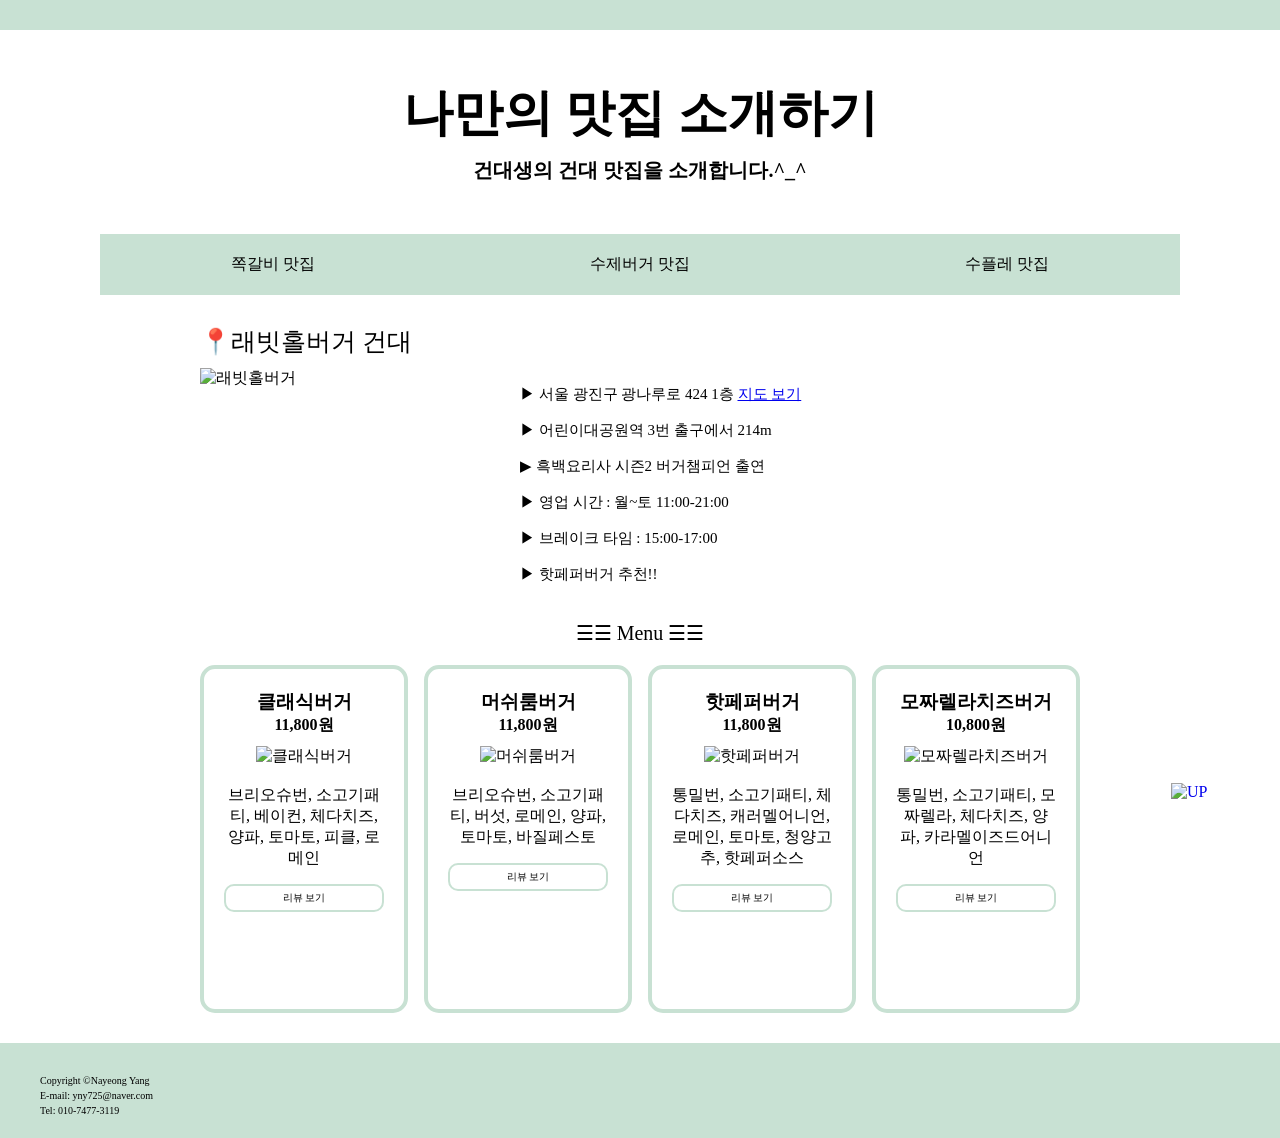
==== recom2.html @ d703c52b "현재 디렉토리에 있는 모든 파일 Commit" ====
<!DOCTYPE html>
<html lang="en">

<head>
    <meta charset="UTF-8">
    <meta name="viewport" content="width=device-width, initial-scale=1.0">
    <title>NY's MAP</title>
    <style>
        @font-face {
            font-family: 'Aggravo3';
            src: url('https://cdn.jsdelivr.net/gh/projectnoonnu/noonfonts_2108@1.1/SBAggroL.woff') format('woff');
            font-weight: 300;
            font-display: swap;
        }

        @font-face {
            font-family: 'Aggravo2';
            src: url('https://cdn.jsdelivr.net/gh/projectnoonnu/noonfonts_2108@1.1/SBAggroM.woff') format('woff');
            font-weight: 500;
            font-display: swap;
        }

        @font-face {
            font-family: 'Aggravo1';
            src: url('https://cdn.jsdelivr.net/gh/projectnoonnu/noonfonts_2108@1.1/SBAggroB.woff') format('woff');
            font-weight: 700;
            font-display: swap;
        }

        * {
            margin: 0;
            padding: 0;
        }

        body {
            background-color: #c8e1d3;
        }

        #post {
            margin: 10px 0;
            background-color: white;
        }

        #upup {
            position: fixed;
            width: 45px;
            height: 45px;
            bottom: 8%;
            right: 5%;
            z-index: 1000;
        }

        #title {
            font-family: Aggravo1;
            font-size: 50px;
            text-align: center;
            background-color: white;
        }

        #subtitle {
            font-family: Aggravo2;
            font-size: 20px;
            text-align: center;
            margin-top: 10px;
            background-color: white;
        }

        header {
            background-color: white;
            padding: 50px;
            margin-top: 30px;
        }

        nav {
            display: flex;
            gap: 20px;
            justify-content: space-between;
            margin: 0 100px 20px 100px;
            background-color: #c8e1d3;
        }

        .menu {
            border: 2px solid none;
            padding: 10px;
            flex: 1;
            text-align: center;
            font-family: Aggravo3;
            padding: 20px;
            text-decoration: none;
            color: #000;
        }

        .menu:hover {
            background-color: #b1cabc;
            font-size: 110%;
            color: #fff;
            transition: 0.2s;
            cursor: pointer;
        }


        section {
            margin: 0 200px;
            background-color: white;
            padding-bottom: 30px;
        }

        .restaurant {
            background-color: white;
        }

        .rest-name {
            font-family: Aggravo3;
            font-size: 25px;
            margin: 10px 0;
            background-color: white;
            float: left;
        }

        .content {
            display: flex;
            gap: 20px;
            align-items: flex-start;
            clear: both;
        }

        #img1 {
            width: 300px;
        }

        .info {
            font-family: Aggravo3;
            font-size: 15px;
            background-color: white;
        }

        .menu-name {
            font-family: Aggravo3;
            font-size: 20px;
            margin: 20px 0 10px 0;
            background-color: white;
            text-align: center;
        }

        .card {
            width: 200px;
            height: 300px;
            border: 4px solid #c8e1d3;
            border-radius: 15px;
            padding: 20px;
            margin-top: 10px;
            text-align: center;
            font-family: Aggravo3;
        }

        .card:hover {
            scale: 1.05;
        }

        .container {
            display: flex;
            gap: 16px;
            justify-content: space-around;
        }

        .button {
            font-family: Aggravo3;
            font-size: 10px;
            padding: 5px;
            border: 2px solid #c8e1d3;
            padding: 5px 7px;
            margin-top: 15px;
            border-radius: 10px;
            text-decoration: none;
            color: #000;
            display: block;
        }

        .button:hover {
            background-color: #b1cabc;
            color: white;
            cursor: pointer;
            transition: 0.2s;
        }

        .card-menu {
            width: 170px;
            height: 130px;
            margin-top: 10px;
        }

        footer {
            background-color: #c8e1d3;
            padding: 20px;
            margin: auto 20px;
            font-family: Aggravo3;
            font-size: 10px;
            line-height: 1.5;
            /*행간 조절*/
        }
    </style>
</head>

<body>
    <a href="#">
        <img id="upup" src="/project/up2.png" alt="UP">
    </a>
    <div id="post">
        <header>
            <h1 id="title">나만의 맛집 소개하기</h1>
            <h2 id="subtitle">건대생의 건대 맛집을 소개합니다.^_^</h2>
        </header>
        <nav>
            <a href="./recom1.html" class="menu">쪽갈비 맛집</a>
            <a href="./recom2.html" class="menu">수제버거 맛집</a>
            <a href="./recom3.html" class="menu">수플레 맛집</a>
        </nav>
        <section>
            <main class="restaurant">
                <div class="rest-name">📍래빗홀버거 건대</div>
                <div class="content">
                    <img id="img1"
                        src="https://search.pstatic.net/common/?src=https%3A%2F%2Fldb-phinf.pstatic.net%2F20210414_271%2F1618355081885xjodu_JPEG%2FBhJRNdYAPlFoY2sj2ZKEzAfs.jpeg.jpg"
                        alt="래빗홀버거">
                    <div class="info"><br>▶ 서울 광진구 광나루로 424 1층 <a
                            href="https://map.naver.com/p/entry/place/1749978133?lng=127.0765351&lat=37.5460742&placePath=/home?fromNxList=true&fromPanelNum=1&additionalHeight=76&timestamp=202606150153&locale=ko&svcName=map_pcv5&from=map&fromNxList=true&fromPanelNum=1&additionalHeight=76&timestamp=202606150153&locale=ko&svcName=map_pcv5&placeSearchOption=entry%3D%26fromNxList%3Dtrue&searchType=place&c=15.00,0,0,0,dh"
                            target="_blank">지도
                            보기</a><br><br>
                        ▶ 어린이대공원역 3번 출구에서 214m <br><br>
                        ▶ 흑백요리사 시즌2 버거챔피언 출연 <br><br>
                        ▶ 영업 시간 : 월~토 11:00-21:00 <br><br>
                        ▶ 브레이크 타임 : 15:00-17:00 <br><br>
                        ▶ 핫페퍼버거 추천!! <br><br>
                    </div>
                </div>
                <div class="menu-name">☰☰ Menu ☰☰</div>
                <div class="container">
                    <div class="card">
                        <h3>클래식버거</h3>
                        <h4>11,800원</h4>
                        <img class="card-menu"
                            src="https://search.pstatic.net/common/?src=https%3A%2F%2Fldb-phinf.pstatic.net%2F20251209_55%2F1765263660191HMbvo_PNG%2FIMG_1786.png"
                            alt="클래식버거">
                        <p><br>브리오슈번, 소고기패티, 베이컨, 체다치즈, 양파, 토마토, 피클, 로메인</p>
                        <a href="https://blog.naver.com/sally9623/224283594395" class="button" target="_blank">리뷰 보기</a>
                    </div>
                    <div class="card">
                        <h3>머쉬룸버거</h3>
                        <h4>11,800원</h4>
                        <img class="card-menu"
                            src="https://search.pstatic.net/common/?src=https%3A%2F%2Fldb-phinf.pstatic.net%2F20251209_262%2F1765263680074zX6fR_PNG%2FIMG_1782.png"
                            alt="머쉬룸버거">
                        <p><br>브리오슈번, 소고기패티, 버섯, 로메인, 양파, 토마토, 바질페스토</p>
                        <a href="https://blog.naver.com/gobbu13/224247847698" class="button" target="_blank">리뷰 보기</a>
                    </div>
                    <div class="card">
                        <h3>핫페퍼버거</h3>
                        <h4>11,800원</h4>
                        <img class="card-menu"
                            src="https://search.pstatic.net/common/?src=https%3A%2F%2Fldb-phinf.pstatic.net%2F20251209_257%2F17652641439356crUH_PNG%2FIMG_1785.png"
                            alt="핫페퍼버거">
                        <p><br>통밀번, 소고기패티, 체다치즈, 캐러멜어니언, 로메인, 토마토, 청양고추, 핫페퍼소스</p>
                        <a href="https://blog.naver.com/gobbu13/224247847698" class="button" target="_blank">리뷰 보기</a>
                    </div>
                    <div class="card">
                        <h3>모짜렐라치즈버거</h3>
                        <h4>10,800원</h4>
                        <img class="card-menu"
                            src="https://search.pstatic.net/common/?src=https%3A%2F%2Fldb-phinf.pstatic.net%2F20251209_206%2F17652641099545xP0f_JPEG%2FIMG_8123.jpeg"
                            alt="모짜렐라치즈버거">
                        <p><br>통밀번, 소고기패티, 모짜렐라, 체다치즈, 양파, 카라멜이즈드어니언</p>
                        <a href="https://blog.naver.com/angel153c/222793731260" class="button" target="_blank">리뷰 보기</a>
                    </div>
                </div>
            </main>
            <main class="restaurant">

            </main>
            <main class="restaurant"></main>

        </section>
    </div>
    <footer id="footer">
        <p>
            Copyright ©Nayeong Yang<br>
            E-mail: yny725@naver.com<br>
            Tel: 010-7477-3119
        </p>
    </footer>
</body>

</html>
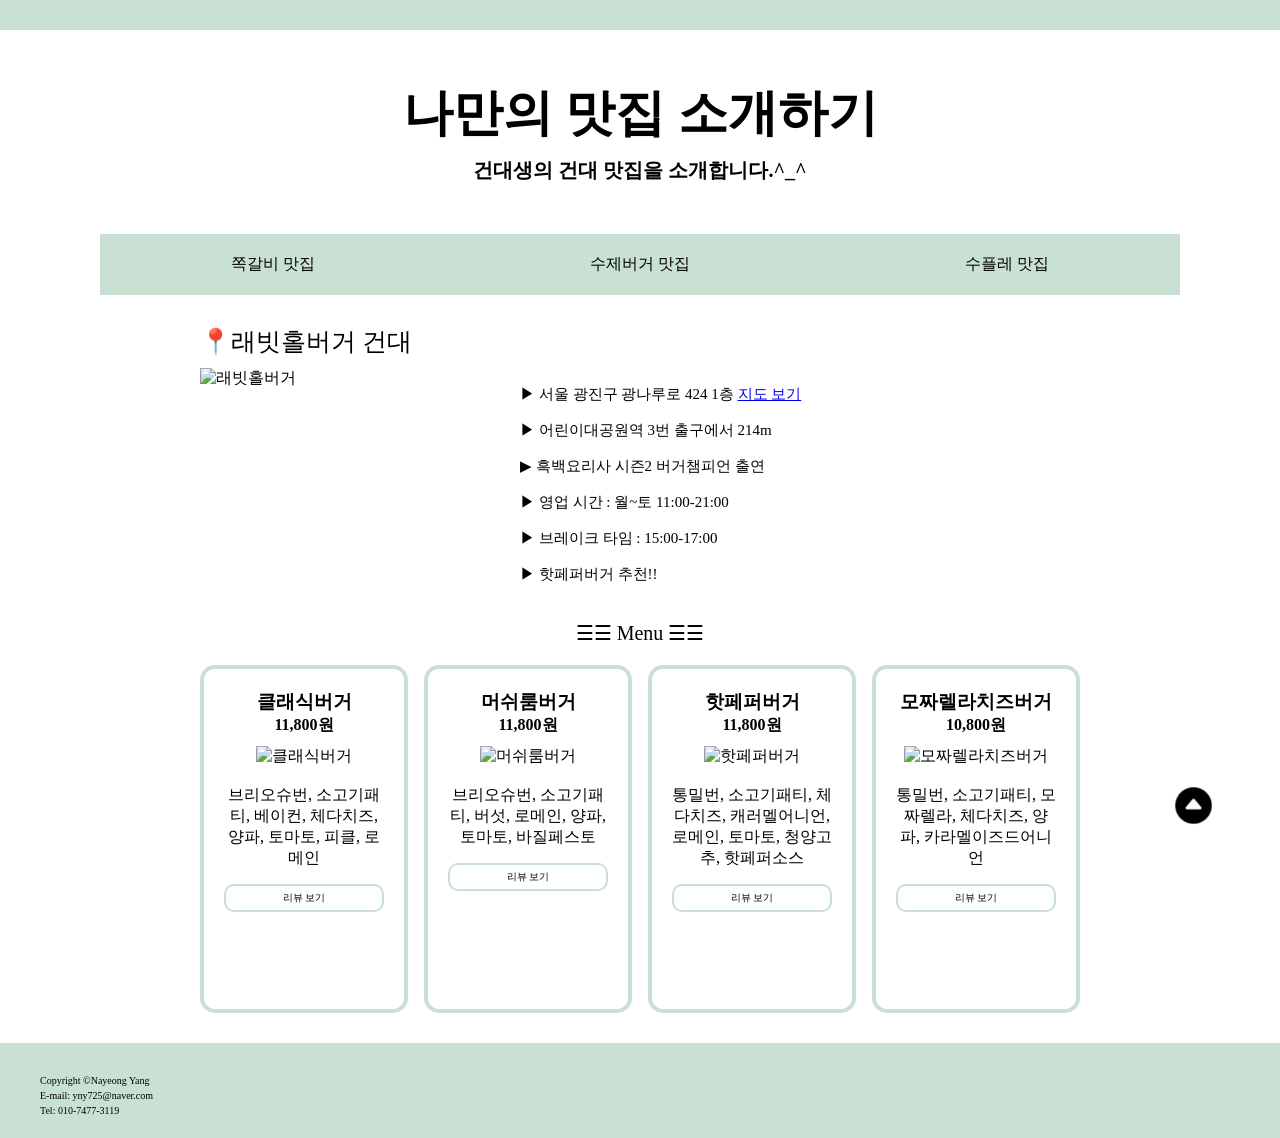
==== commit 86dffc10: "이미지 경로 수정" ====
--- a/recom2.html
+++ b/recom2.html
@@ -203,7 +203,7 @@
 
 <body>
     <a href="#">
-        <img id="upup" src="/project/up2.png" alt="UP">
+        <img id="upup" src="up2.png" alt="UP">
     </a>
     <div id="post">
         <header>
@@ -211,7 +211,7 @@
             <h2 id="subtitle">건대생의 건대 맛집을 소개합니다.^_^</h2>
         </header>
         <nav>
-            <a href="./recom1.html" class="menu">쪽갈비 맛집</a>
+            <a href="./index.html" class="menu">쪽갈비 맛집</a>
             <a href="./recom2.html" class="menu">수제버거 맛집</a>
             <a href="./recom3.html" class="menu">수플레 맛집</a>
         </nav>
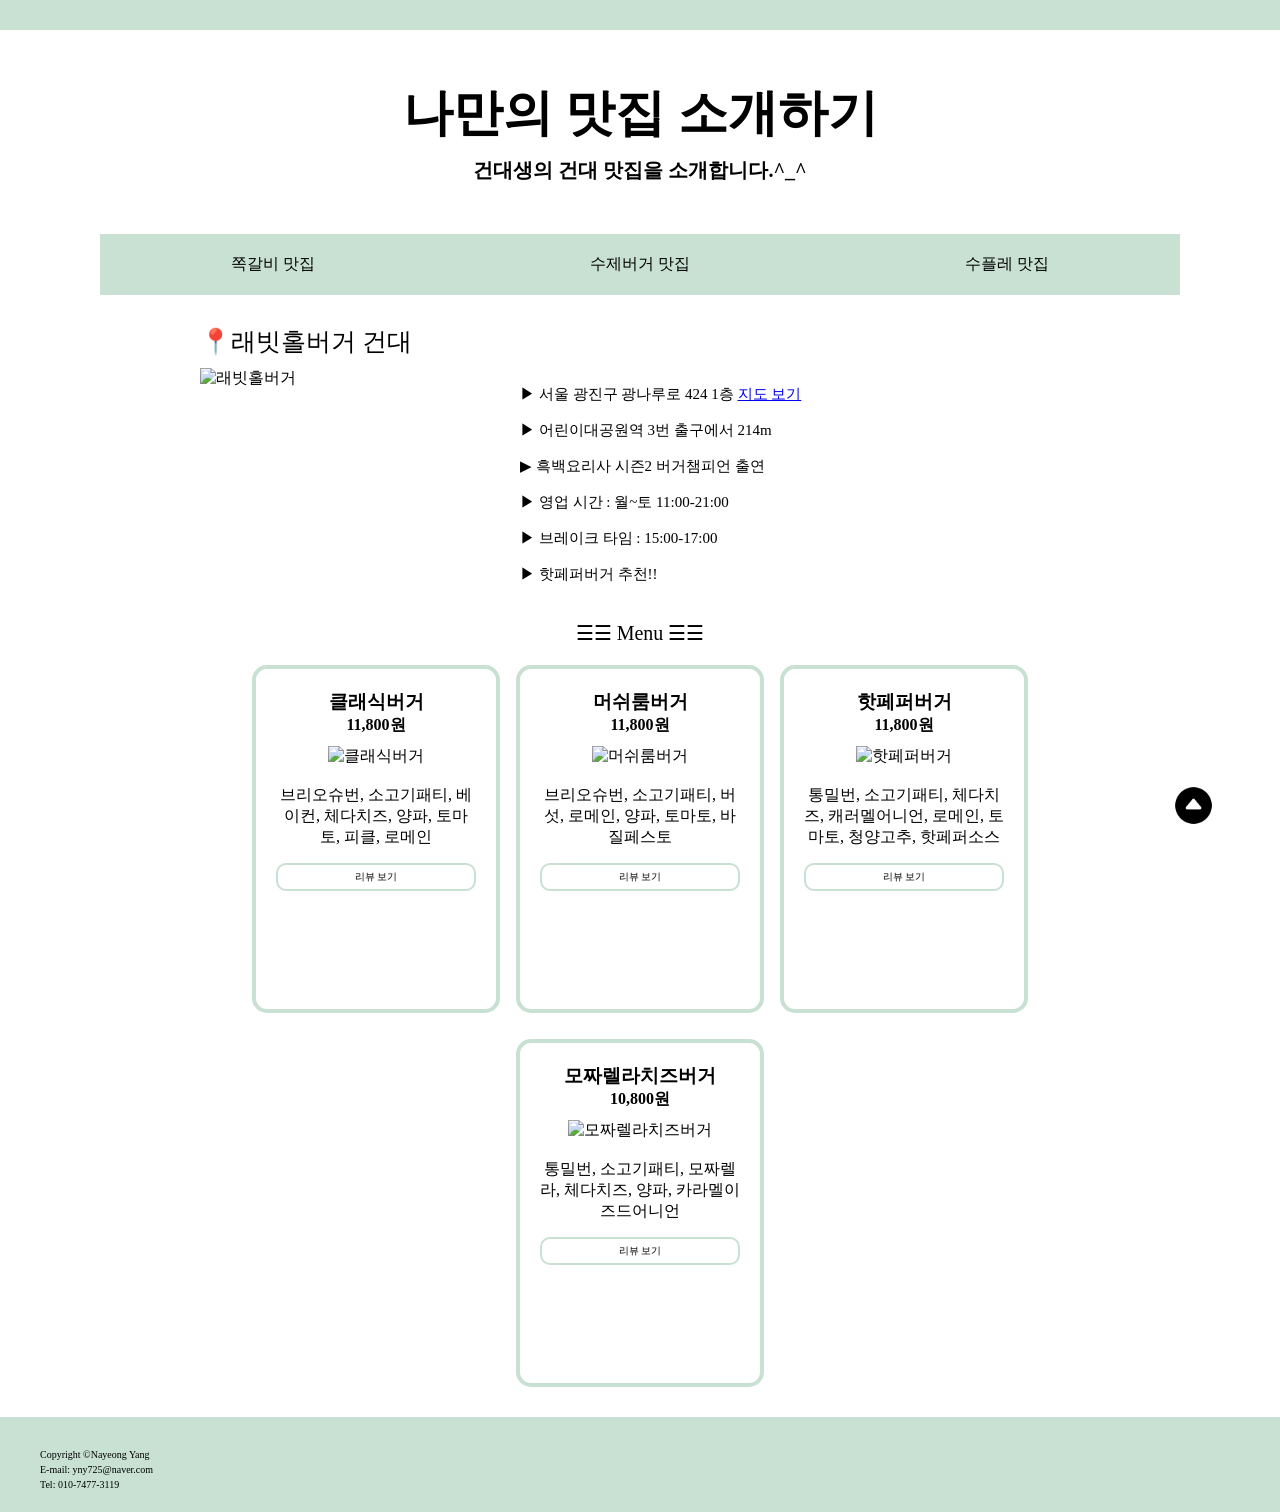
==== commit 8b1ff187: "반응형으로 수정 후 현재 디렉토리에 있는 모든 파일 커밋" ====
--- a/recom2.html
+++ b/recom2.html
@@ -5,205 +5,12 @@
     <meta charset="UTF-8">
     <meta name="viewport" content="width=device-width, initial-scale=1.0">
     <title>NY's MAP</title>
-    <style>
-        @font-face {
-            font-family: 'Aggravo3';
-            src: url('https://cdn.jsdelivr.net/gh/projectnoonnu/noonfonts_2108@1.1/SBAggroL.woff') format('woff');
-            font-weight: 300;
-            font-display: swap;
-        }
-
-        @font-face {
-            font-family: 'Aggravo2';
-            src: url('https://cdn.jsdelivr.net/gh/projectnoonnu/noonfonts_2108@1.1/SBAggroM.woff') format('woff');
-            font-weight: 500;
-            font-display: swap;
-        }
-
-        @font-face {
-            font-family: 'Aggravo1';
-            src: url('https://cdn.jsdelivr.net/gh/projectnoonnu/noonfonts_2108@1.1/SBAggroB.woff') format('woff');
-            font-weight: 700;
-            font-display: swap;
-        }
-
-        * {
-            margin: 0;
-            padding: 0;
-        }
-
-        body {
-            background-color: #c8e1d3;
-        }
-
-        #post {
-            margin: 10px 0;
-            background-color: white;
-        }
-
-        #upup {
-            position: fixed;
-            width: 45px;
-            height: 45px;
-            bottom: 8%;
-            right: 5%;
-            z-index: 1000;
-        }
-
-        #title {
-            font-family: Aggravo1;
-            font-size: 50px;
-            text-align: center;
-            background-color: white;
-        }
-
-        #subtitle {
-            font-family: Aggravo2;
-            font-size: 20px;
-            text-align: center;
-            margin-top: 10px;
-            background-color: white;
-        }
-
-        header {
-            background-color: white;
-            padding: 50px;
-            margin-top: 30px;
-        }
-
-        nav {
-            display: flex;
-            gap: 20px;
-            justify-content: space-between;
-            margin: 0 100px 20px 100px;
-            background-color: #c8e1d3;
-        }
-
-        .menu {
-            border: 2px solid none;
-            padding: 10px;
-            flex: 1;
-            text-align: center;
-            font-family: Aggravo3;
-            padding: 20px;
-            text-decoration: none;
-            color: #000;
-        }
-
-        .menu:hover {
-            background-color: #b1cabc;
-            font-size: 110%;
-            color: #fff;
-            transition: 0.2s;
-            cursor: pointer;
-        }
-
-
-        section {
-            margin: 0 200px;
-            background-color: white;
-            padding-bottom: 30px;
-        }
-
-        .restaurant {
-            background-color: white;
-        }
-
-        .rest-name {
-            font-family: Aggravo3;
-            font-size: 25px;
-            margin: 10px 0;
-            background-color: white;
-            float: left;
-        }
-
-        .content {
-            display: flex;
-            gap: 20px;
-            align-items: flex-start;
-            clear: both;
-        }
-
-        #img1 {
-            width: 300px;
-        }
-
-        .info {
-            font-family: Aggravo3;
-            font-size: 15px;
-            background-color: white;
-        }
-
-        .menu-name {
-            font-family: Aggravo3;
-            font-size: 20px;
-            margin: 20px 0 10px 0;
-            background-color: white;
-            text-align: center;
-        }
-
-        .card {
-            width: 200px;
-            height: 300px;
-            border: 4px solid #c8e1d3;
-            border-radius: 15px;
-            padding: 20px;
-            margin-top: 10px;
-            text-align: center;
-            font-family: Aggravo3;
-        }
-
-        .card:hover {
-            scale: 1.05;
-        }
-
-        .container {
-            display: flex;
-            gap: 16px;
-            justify-content: space-around;
-        }
-
-        .button {
-            font-family: Aggravo3;
-            font-size: 10px;
-            padding: 5px;
-            border: 2px solid #c8e1d3;
-            padding: 5px 7px;
-            margin-top: 15px;
-            border-radius: 10px;
-            text-decoration: none;
-            color: #000;
-            display: block;
-        }
-
-        .button:hover {
-            background-color: #b1cabc;
-            color: white;
-            cursor: pointer;
-            transition: 0.2s;
-        }
-
-        .card-menu {
-            width: 170px;
-            height: 130px;
-            margin-top: 10px;
-        }
-
-        footer {
-            background-color: #c8e1d3;
-            padding: 20px;
-            margin: auto 20px;
-            font-family: Aggravo3;
-            font-size: 10px;
-            line-height: 1.5;
-            /*행간 조절*/
-        }
-    </style>
+    <link rel="stylesheet" href="./style.css">
 </head>
 
 <body>
     <a href="#">
-        <img id="upup" src="up2.png" alt="UP">
+        <img id="upup" src="./up2.png" alt="UP">
     </a>
     <div id="post">
         <header>
@@ -219,7 +26,7 @@
             <main class="restaurant">
                 <div class="rest-name">📍래빗홀버거 건대</div>
                 <div class="content">
-                    <img id="img1"
+                    <img id="img2"
                         src="https://search.pstatic.net/common/?src=https%3A%2F%2Fldb-phinf.pstatic.net%2F20210414_271%2F1618355081885xjodu_JPEG%2FBhJRNdYAPlFoY2sj2ZKEzAfs.jpeg.jpg"
                         alt="래빗홀버거">
                     <div class="info"><br>▶ 서울 광진구 광나루로 424 1층 <a
@@ -235,7 +42,7 @@
                 </div>
                 <div class="menu-name">☰☰ Menu ☰☰</div>
                 <div class="container">
-                    <div class="card">
+                    <div class="card2">
                         <h3>클래식버거</h3>
                         <h4>11,800원</h4>
                         <img class="card-menu"
@@ -244,7 +51,7 @@
                         <p><br>브리오슈번, 소고기패티, 베이컨, 체다치즈, 양파, 토마토, 피클, 로메인</p>
                         <a href="https://blog.naver.com/sally9623/224283594395" class="button" target="_blank">리뷰 보기</a>
                     </div>
-                    <div class="card">
+                    <div class="card2">
                         <h3>머쉬룸버거</h3>
                         <h4>11,800원</h4>
                         <img class="card-menu"
@@ -253,7 +60,7 @@
                         <p><br>브리오슈번, 소고기패티, 버섯, 로메인, 양파, 토마토, 바질페스토</p>
                         <a href="https://blog.naver.com/gobbu13/224247847698" class="button" target="_blank">리뷰 보기</a>
                     </div>
-                    <div class="card">
+                    <div class="card2">
                         <h3>핫페퍼버거</h3>
                         <h4>11,800원</h4>
                         <img class="card-menu"
@@ -262,7 +69,7 @@
                         <p><br>통밀번, 소고기패티, 체다치즈, 캐러멜어니언, 로메인, 토마토, 청양고추, 핫페퍼소스</p>
                         <a href="https://blog.naver.com/gobbu13/224247847698" class="button" target="_blank">리뷰 보기</a>
                     </div>
-                    <div class="card">
+                    <div class="card2">
                         <h3>모짜렐라치즈버거</h3>
                         <h4>10,800원</h4>
                         <img class="card-menu"
--- a/style.css
+++ b/style.css
@@ -0,0 +1,313 @@
+@font-face {
+    font-family: 'Aggravo3';
+    src: url('https://cdn.jsdelivr.net/gh/projectnoonnu/noonfonts_2108@1.1/SBAggroL.woff') format('woff');
+    font-weight: 300;
+    font-display: swap;
+}
+
+@font-face {
+    font-family: 'Aggravo2';
+    src: url('https://cdn.jsdelivr.net/gh/projectnoonnu/noonfonts_2108@1.1/SBAggroM.woff') format('woff');
+    font-weight: 500;
+    font-display: swap;
+}
+
+@font-face {
+    font-family: 'Aggravo1';
+    src: url('https://cdn.jsdelivr.net/gh/projectnoonnu/noonfonts_2108@1.1/SBAggroB.woff') format('woff');
+    font-weight: 700;
+    font-display: swap;
+}
+
+* {
+    margin: 0;
+    padding: 0;
+}
+
+body {
+    background-color: #c8e1d3;
+}
+
+#post {
+    margin: 10px 0;
+    background-color: white;
+}
+
+#upup {
+    position: fixed;
+    width: 45px;
+    height: 45px;
+    bottom: 8%;
+    right: 5%;
+    z-index: 1000;
+}
+
+#title {
+    font-family: Aggravo1;
+    font-size: 50px;
+    text-align: center;
+    background-color: white;
+}
+
+#subtitle {
+    font-family: Aggravo2;
+    font-size: 20px;
+    text-align: center;
+    margin-top: 10px;
+    background-color: white;
+}
+
+header {
+    background-color: white;
+    padding: 50px;
+    margin-top: 30px;
+}
+
+nav {
+    display: flex;
+    gap: 20px;
+    justify-content: space-between;
+    margin: 0 100px 20px 100px;
+    background-color: #c8e1d3;
+}
+
+.menu {
+    border: 2px solid none;
+    padding: 10px;
+    flex: 1;
+    text-align: center;
+    font-family: Aggravo3;
+    padding: 20px;
+    text-decoration: none;
+    color: #000;
+}
+
+.menu:hover {
+    background-color: #b1cabc;
+    font-size: 110%;
+    color: #fff;
+    transition: 0.2s;
+    cursor: pointer;
+}
+
+section {
+    margin: 0 200px;
+    background-color: white;
+    padding-bottom: 30px;
+}
+
+.restaurant {
+    background-color: white;
+}
+
+.rest-name {
+    font-family: Aggravo3;
+    font-size: 25px;
+    margin: 10px 0;
+    background-color: white;
+    float: left;
+}
+
+@keyframes pulse {
+    0% {
+        transform: scale(1);
+        opacity: 0.8;
+    }
+
+    100% {
+        transform: scale(1.1);
+        opacity: 1;
+    }
+}
+
+.recom {
+    /* display: inline-block; */
+    border: 2px solid #c8e1d3;
+    padding: 7px 5px 5px 5px;
+    margin-top: 17px;
+    margin-left: 15px;
+    font-family: Aggravo3;
+    font-size: 10px;
+    float: left;
+
+    animation: pulse 0.7s ease-in-out 0s infinite alternate none;
+}
+
+.content {
+    display: flex;
+    gap: 20px;
+    align-items: flex-start;
+    clear: both;
+}
+
+#img1 {
+    width: 200px;
+}
+
+#img2,
+#img3 {
+    width: 300px;
+}
+
+.info {
+    font-family: Aggravo3;
+    font-size: 15px;
+    background-color: white;
+}
+
+.menu-name {
+    font-family: Aggravo3;
+    font-size: 20px;
+    margin: 20px 0 10px 0;
+    background-color: white;
+    text-align: center;
+}
+
+.card {
+    width: 200px;
+    height: 300px;
+    border: 4px solid #c8e1d3;
+    border-radius: 15px;
+    padding: 20px;
+    margin-top: 10px;
+    text-align: center;
+    font-family: Aggravo3;
+}
+
+.card:hover {
+    scale: 1.05;
+}
+
+.card2,
+.card3 {
+    width: 200px;
+    height: 300px;
+    border: 4px solid #c8e1d3;
+    border-radius: 15px;
+    padding: 20px;
+    margin-top: 10px;
+    text-align: center;
+    font-family: Aggravo3;
+}
+
+.card2:hover {
+    scale: 1.05;
+}
+
+.card3:hover {
+    scale: 1.05;
+}
+
+.container {
+    display: flex;
+    flex-wrap: wrap;
+    gap: 16px;
+    justify-content: center;
+}
+
+/* .container {
+    display: flex;
+    gap: 16px;
+    justify-content: space-around;
+} */
+
+.button {
+    font-family: Aggravo3;
+    font-size: 10px;
+    padding: 5px;
+    border: 2px solid #c8e1d3;
+    padding: 5px 7px;
+    margin-top: 15px;
+    border-radius: 10px;
+    text-decoration: none;
+    color: #000;
+    display: block;
+}
+
+.button:hover {
+    background-color: #b1cabc;
+    color: white;
+    cursor: pointer;
+    transition: 0.2s;
+}
+
+.card-menu {
+    width: 170px;
+    height: 130px;
+    margin-top: 10px;
+}
+
+footer {
+    background-color: #c8e1d3;
+    padding: 20px;
+    margin: auto 20px;
+    font-family: Aggravo3;
+    font-size: 10px;
+    line-height: 1.5;
+    /*행간 조절*/
+}
+
+@media (max-width: 767px) {
+    #title {
+        font-size: 40px;
+    }
+    
+    #subtitle {
+        font-size: 16px;
+        /*변경 확인용*/
+        color: aquamarine;
+    }
+
+    nav {
+        display: flex;
+        gap: 0px;
+        justify-content: space-between;
+        margin: 0 10px 20px 10px;
+        background-color: #c8e1d3;
+    }
+
+    section {
+        margin: 0 20px;
+    }
+
+    .content {
+        flex-direction: column;
+        align-items: left;
+    }
+
+    .rest-name {
+        font-size: 23px;
+    }
+
+    .recom {
+        margin-top: 15px;
+    }
+}
+
+@media (max-width: 480px) {
+    #title {
+        font-size: 30px;
+    }
+    
+    #subtitle {
+        font-size: 12px;
+        /*변경 확인용*/
+        color: coral;
+    }
+
+    .rest-name {
+        font-size: 20px;
+    }
+
+    #img1{
+        width: 150px;
+    }
+    
+    #img2, #img3 {
+        width: 230px;
+    }
+
+    .recom {
+        margin-top: 12px;
+    }
+}
